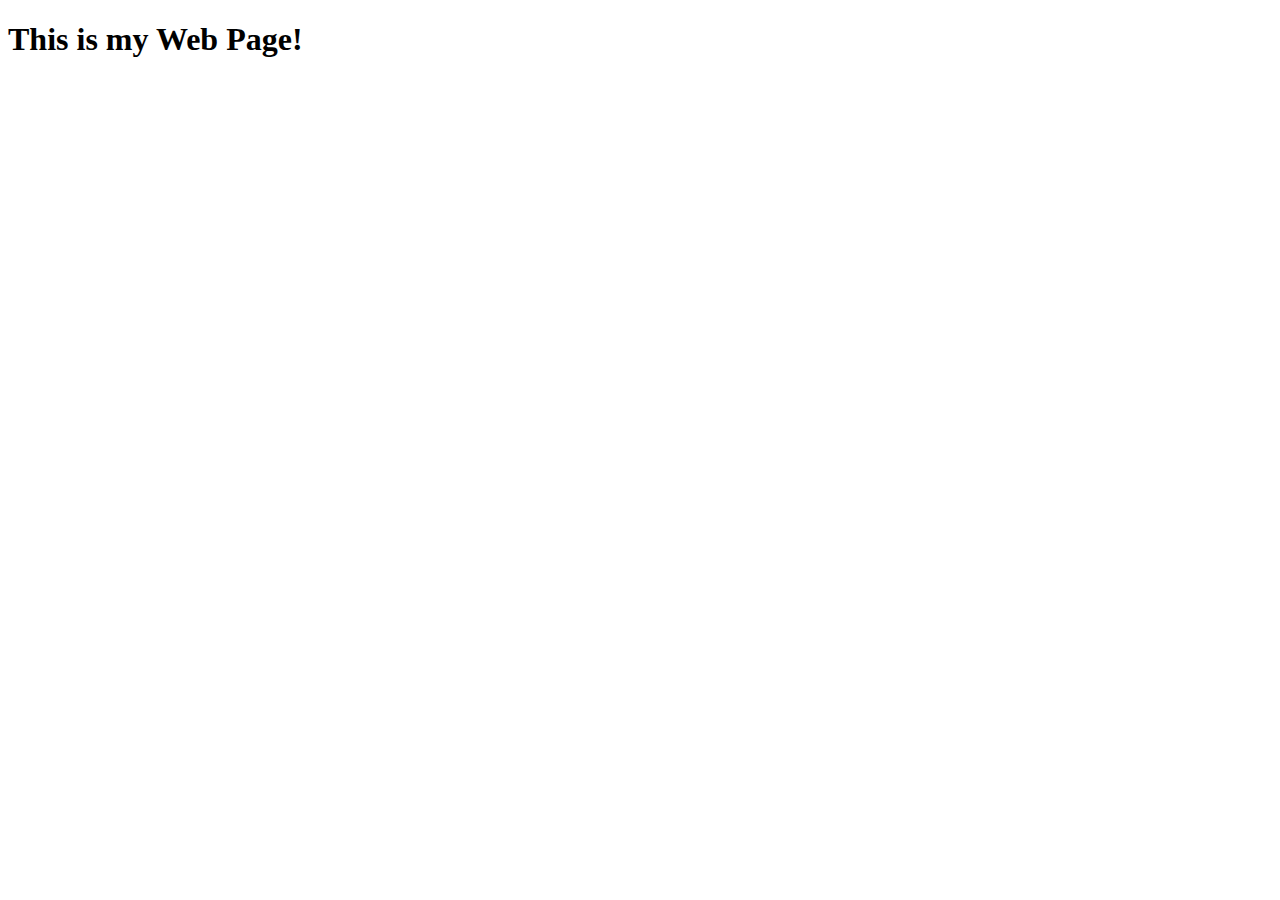
==== index.html @ e2c1d9ca "First Commit" ====
<!DOCTYPE html>
<html lang="en">
<head>
    <meta charset="UTF-8">
    <meta name="viewport" content="width=device-width, initial-scale=1.0">
    <title>Main Page</title>
</head>
<body>
    <h1>This is my Web Page!</h1>
</body>
</html>
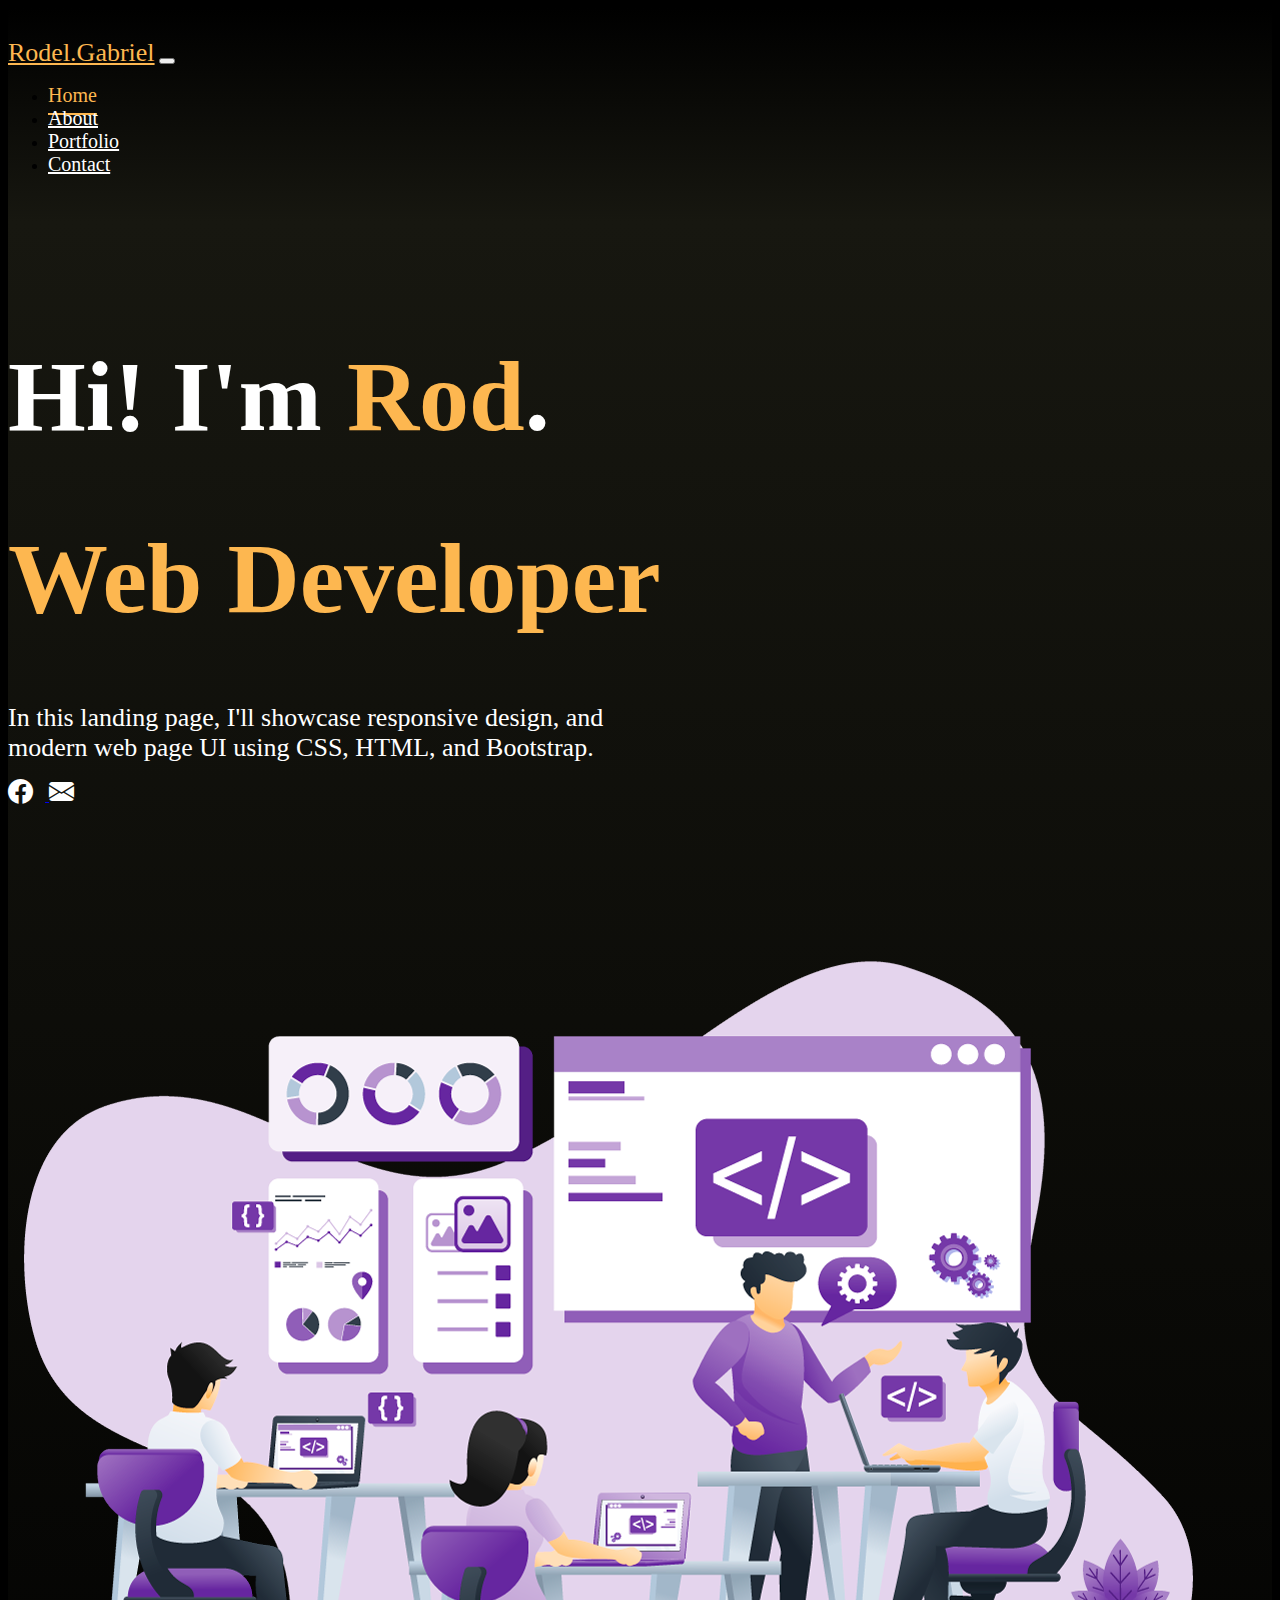
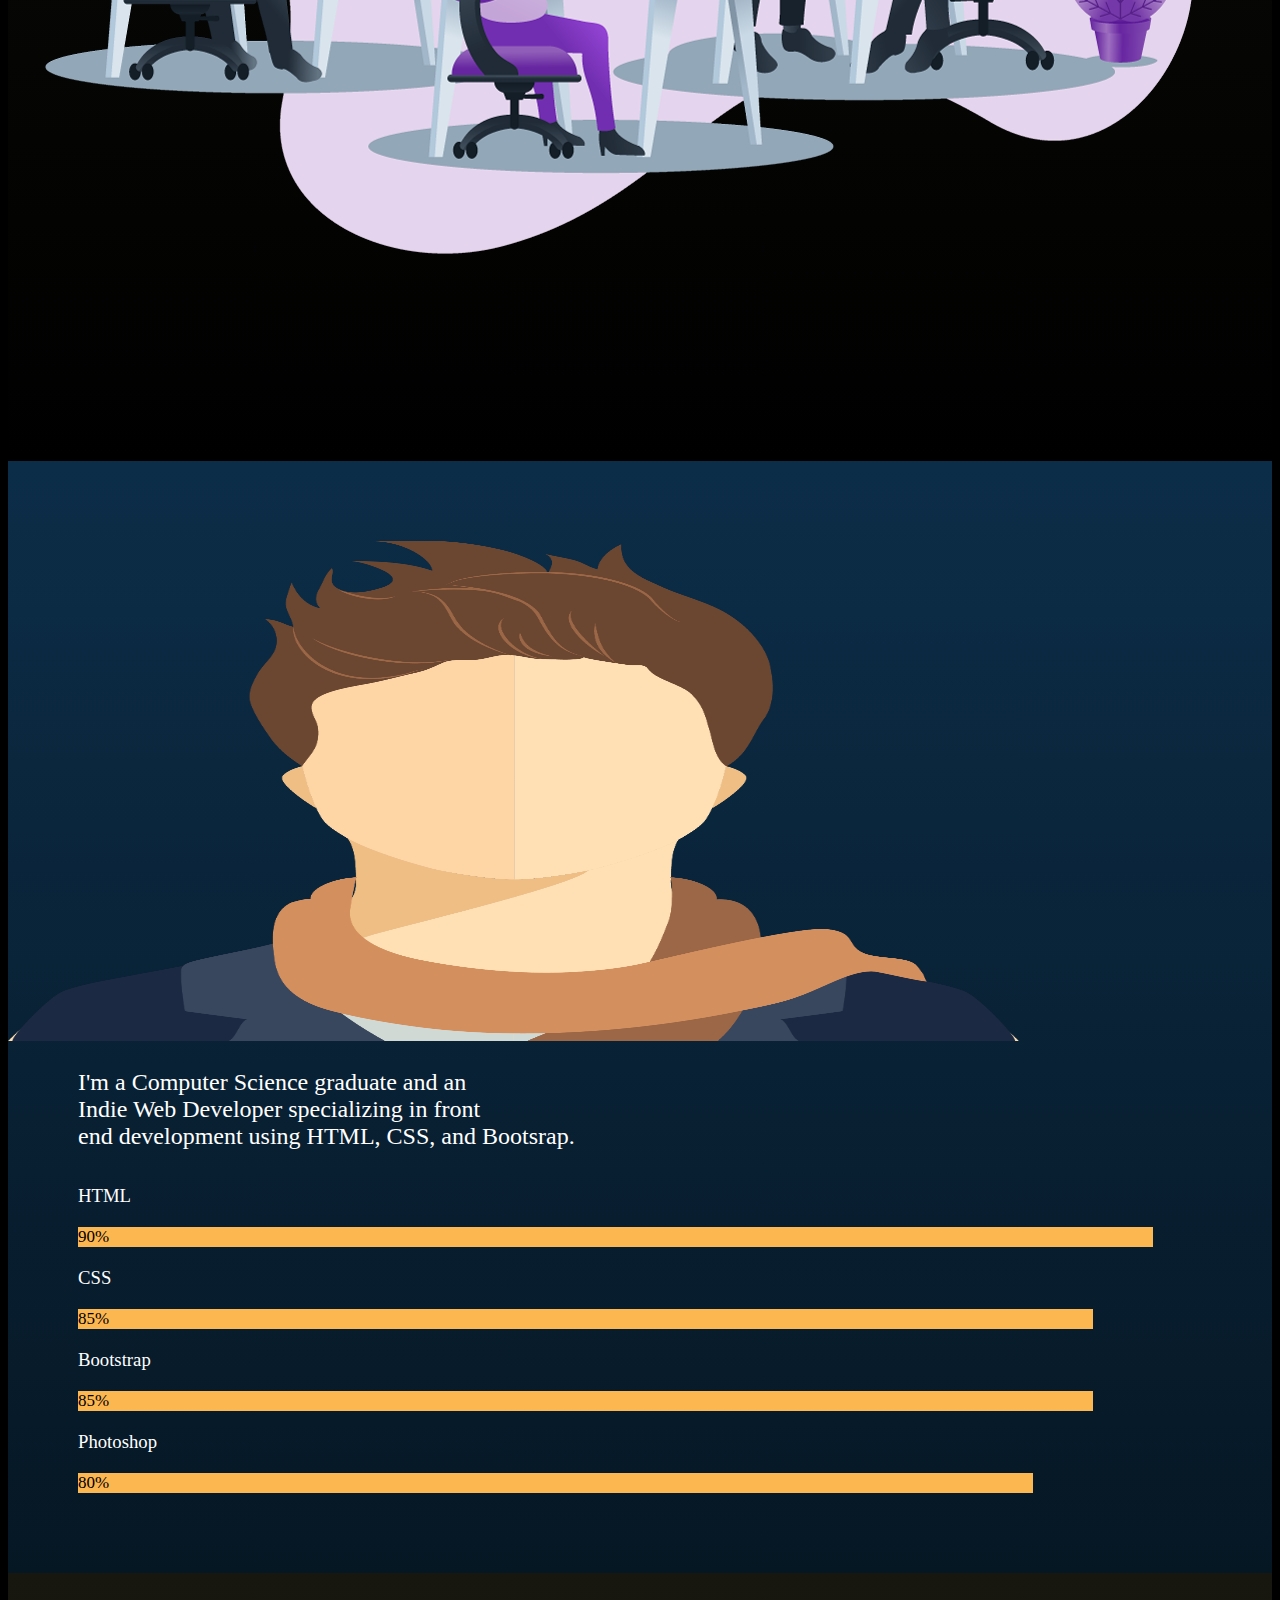
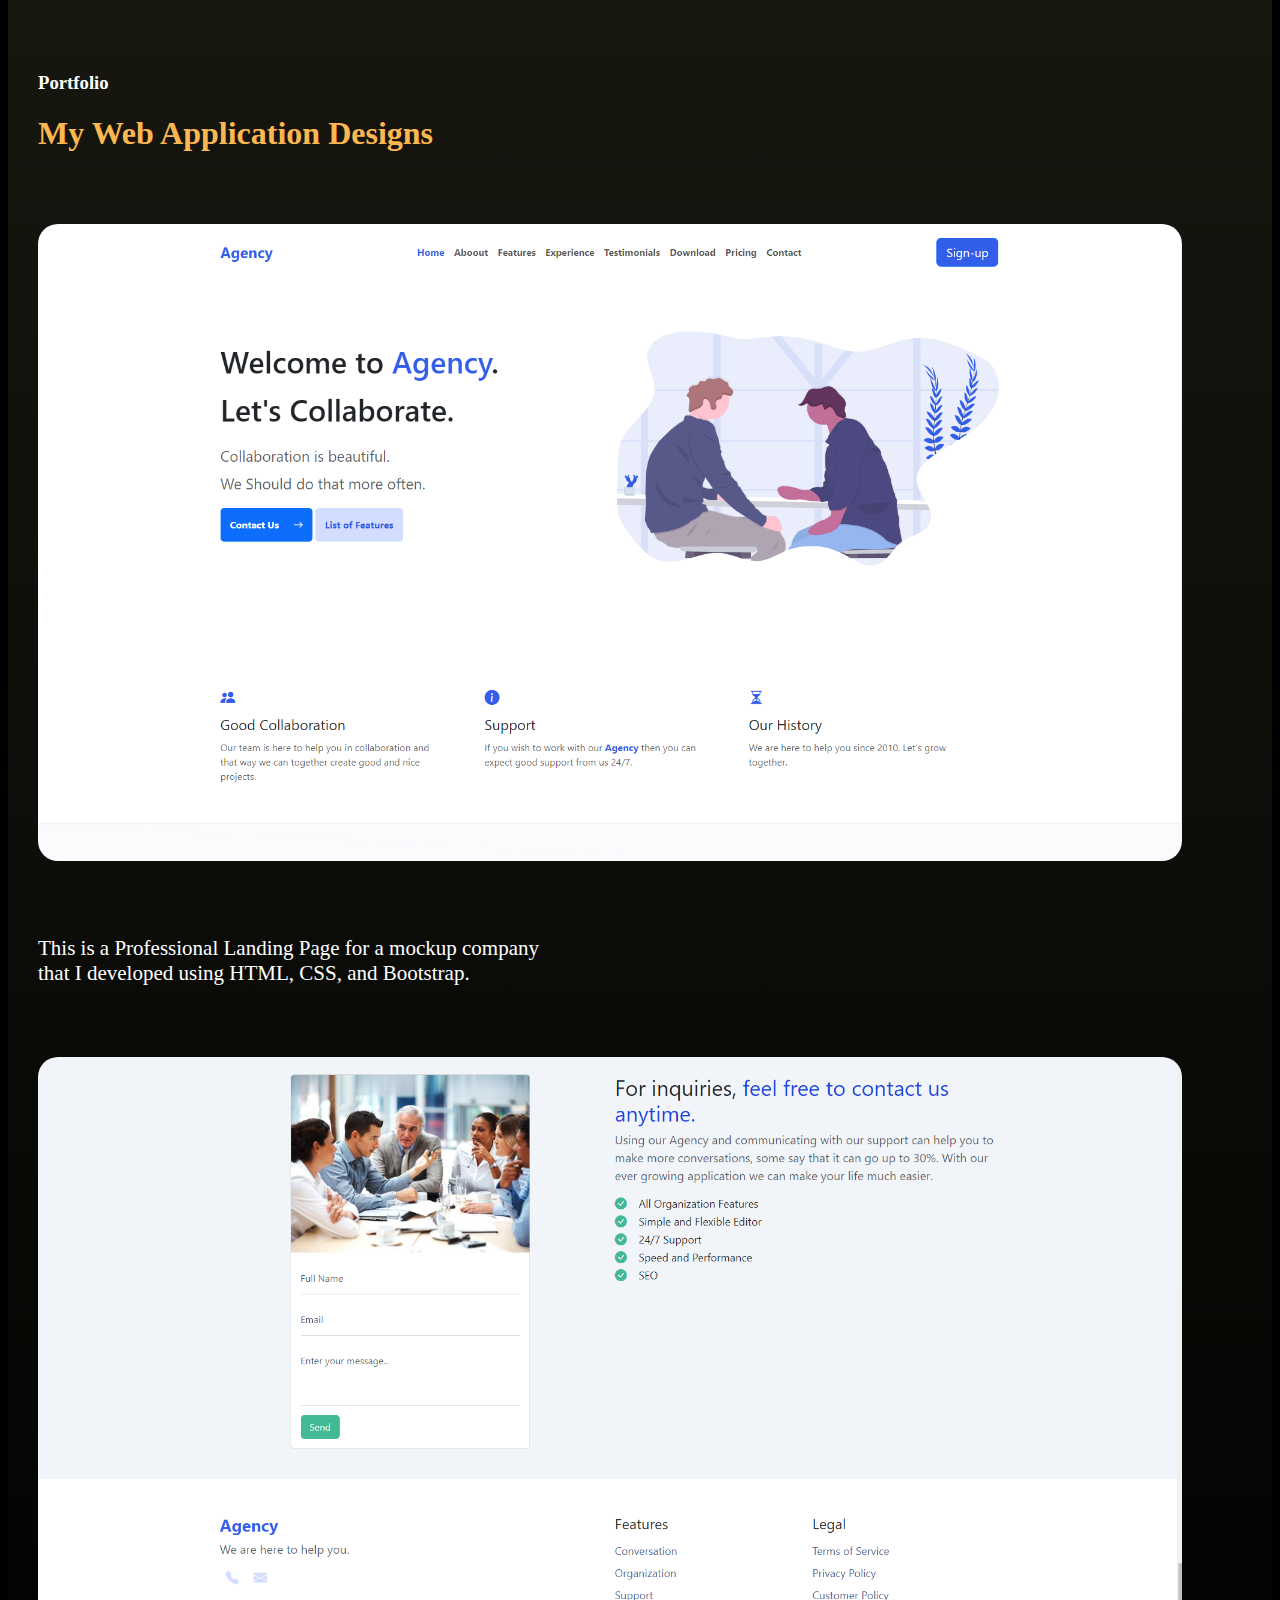
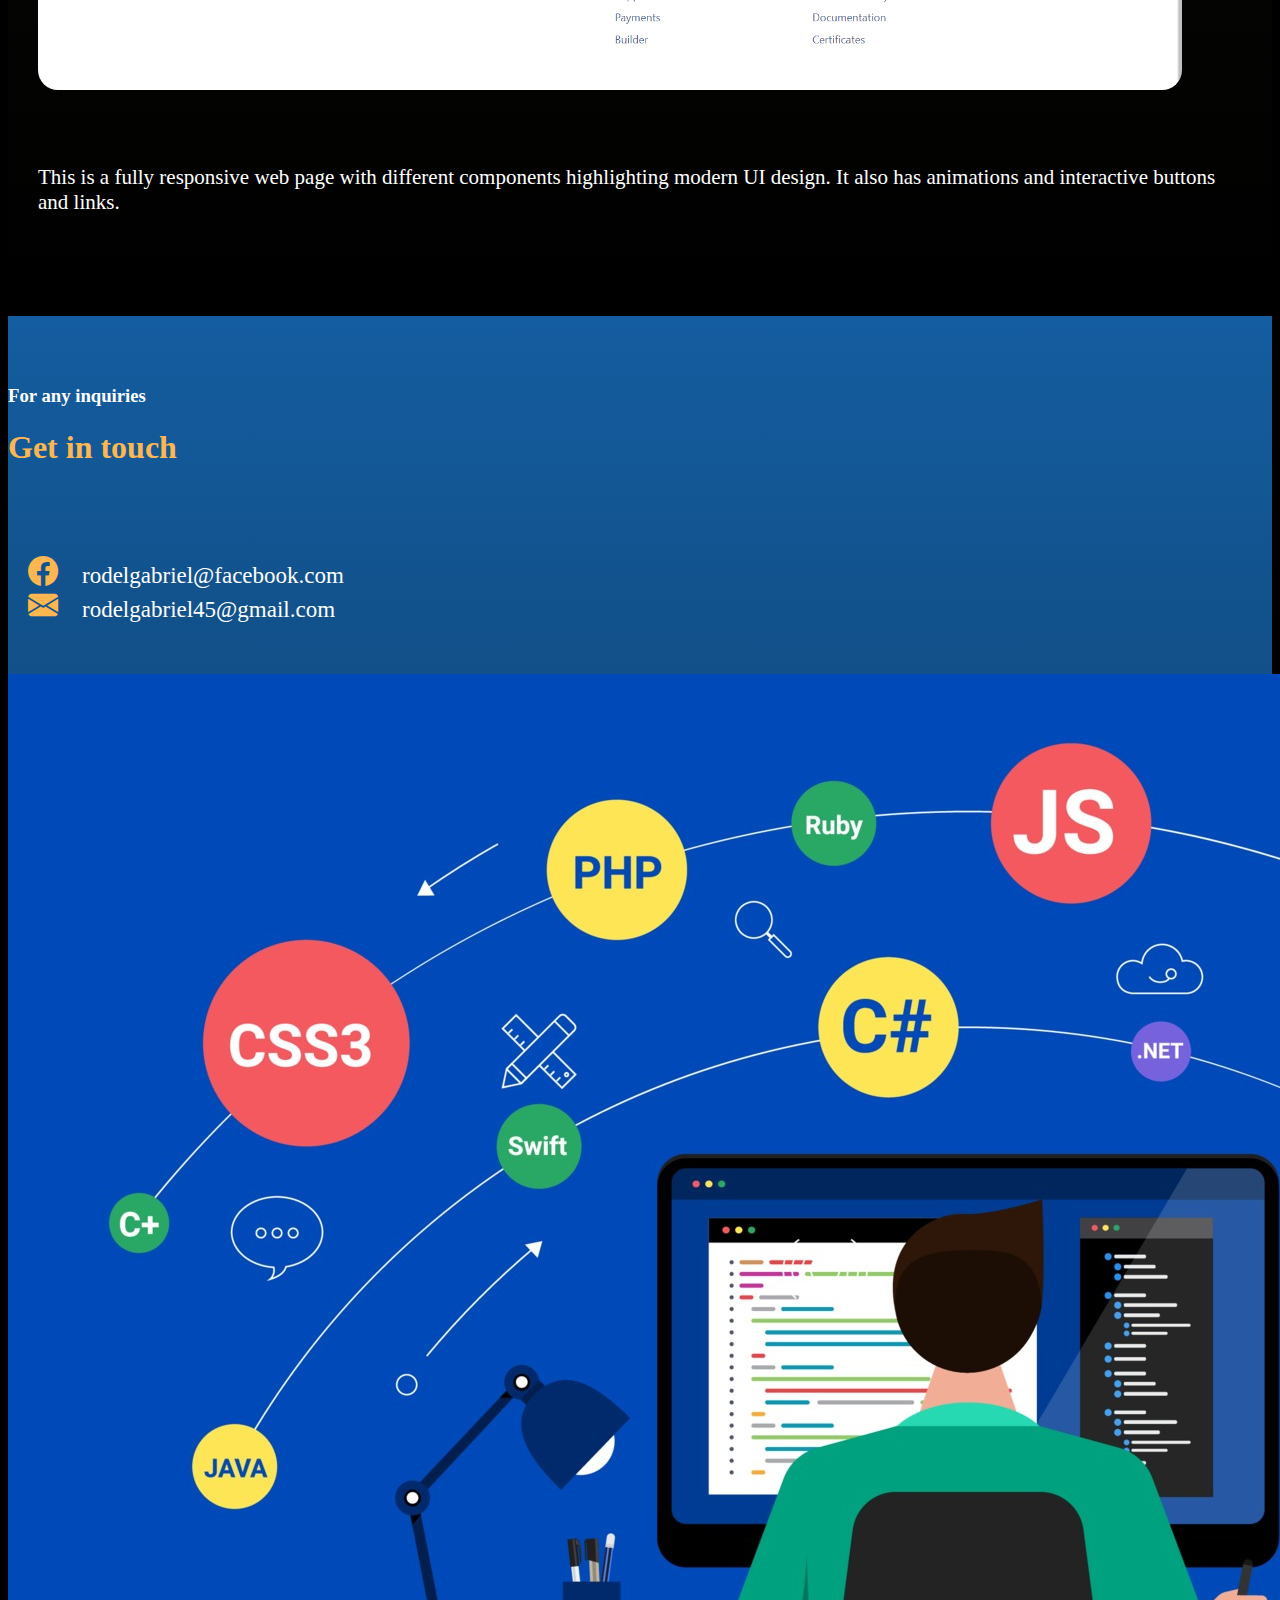
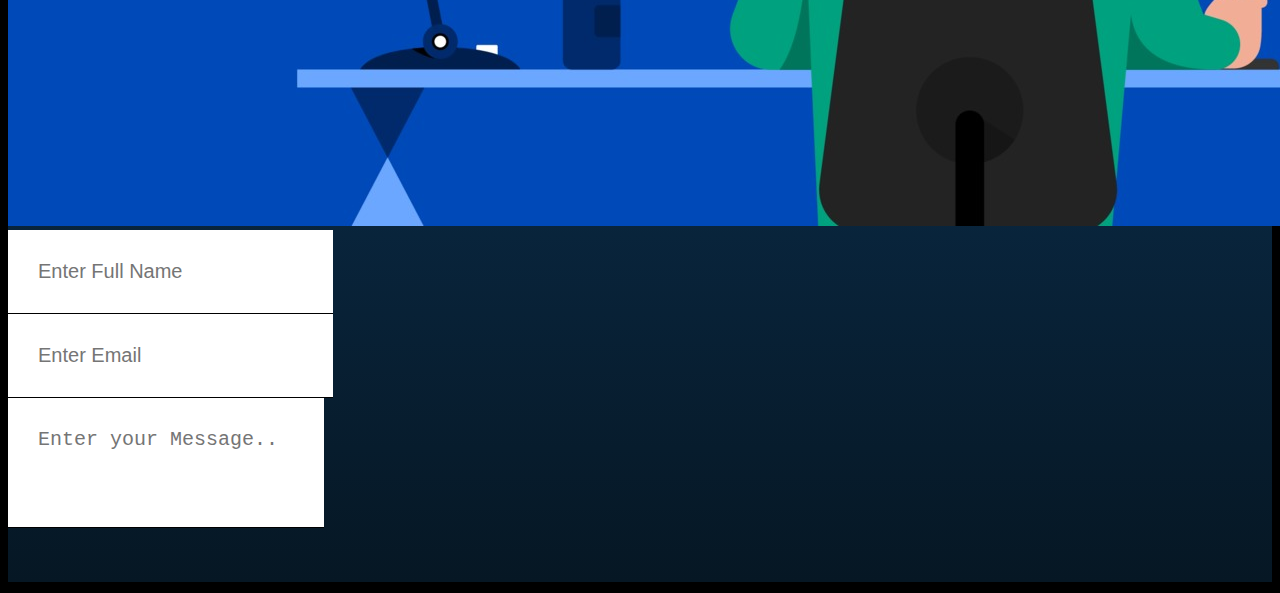
==== commit e5f771f3: "Add Navbar, Home, About, Portfolio, and Contact Section" ====
--- a/index.html
+++ b/index.html
@@ -4,8 +4,166 @@
     <meta charset="UTF-8">
     <meta name="viewport" content="width=device-width, initial-scale=1.0">
     <title>Main Page</title>
+
+    <!-- Bootstrap -->
+    <link href="https://cdn.jsdelivr.net/npm/bootstrap@5.3.2/dist/css/bootstrap.min.css" rel="stylesheet" integrity="sha384-T3c6CoIi6uLrA9TneNEoa7RxnatzjcDSCmG1MXxSR1GAsXEV/Dwwykc2MPK8M2HN" crossorigin="anonymous">
+    <link rel="stylesheet" href="https://cdn.jsdelivr.net/npm/bootstrap-icons@1.11.3/font/bootstrap-icons.min.css">
+    <link rel="stylesheet" href="styles.css">
+
 </head>
 <body>
-    <h1>This is my Web Page!</h1>
+    <!-- Navigation Bar -->
+    <nav class="navbar navbar-expand-lg">
+        <div class="container">
+            <a href="#home" class="navbar-brand">Rodel.Gabriel</a>
+
+            <button type="button" class="navbar-toggler " data-bs-toggle="collapse" data-bs-target="#navMenu">
+                <span class="navbar-toggler-icon"></span>
+            </button>
+            
+            <div class="collapse navbar-collapse" id="navMenu">
+                <ul class="navbar-nav ms-auto">
+                    <li class="nav-item">
+                        <a href="#home" class="nav-link active">Home</a>       
+                    </li>
+                    <li class="nav-item">
+                        <a href="#about" class="nav-link">About</a>
+                    </li>
+                    <li class="nav-item">
+                        <a href="#portfolio" class="nav-link">Portfolio</a>
+                    </li>
+                    <li class="nav-item">
+                        <a href="#contact" class="nav-link">Contact</a>
+                    </li>
+                </ul>
+            </div>
+
+        </div>
+    </nav>
+
+    <!-- Home / Header -->
+    <section id="home">
+        <div class="container">
+            <div class="row">
+                
+                <div class="col-md-8">
+                    <h1>Hi! I'm <span>Rod</span>.</h1>
+                    <h1><span>Web Developer</span></h1>
+                    <p>
+                        In this landing page, I'll showcase responsive design, and <br>
+                        modern web page UI using CSS, HTML, and Bootstrap.
+                    </p>
+                    <a href="#contact">
+                        <i class="bi bi-facebook" href="#contact"></i>
+                    </a>
+                    <a href="#contact">
+                        <i class="bi bi-envelope-fill"></i>
+                    </a>
+                </div>
+
+                <div class="col-md-4">
+                    <img src="images/homeimage.png" alt="Home Image" class="img-fluid">
+                </div>
+
+            </div>
+        </div>
+    </section>   <!-- End of Home / Header -->
+
+    <!-- About -->
+
+    <section id="about">
+        <div class="container">
+            <div class="row">
+                
+                <div class="col-md-6">
+                    <img src="images/avatar.png" alt="Avatar" class="img-fluid">
+                </div>
+
+                <div class="col-md-6 padding">
+                    <p class="lead">
+                        I'm a Computer Science graduate and an <br>Indie Web Developer specializing in  front <br>end development using HTML, CSS, and Bootsrap.  
+                    </p>
+                    <h3>HTML</h3>
+                    <div class="progress" role="progressbar">
+                        <div class="progress-bar bg-warning htmlBar">90%</div>
+                    </div>
+                    <h3>CSS</h3>
+                    <div class="progress" role="progressbar">
+                        <div class="progress-bar bg-warning cssBar">85%</div>
+                    </div>
+                    <h3>Bootstrap</h3>
+                    <div class="progress" role="progressbar">
+                        <div class="progress-bar bg-warning bootstrapBar">85%</div>
+                    </div>
+                    <h3>Photoshop</h3>
+                    <div class="progress" role="progressbar">
+                        <div class="progress-bar bg-warning photoshopBar">80%</div>
+                    </div>
+                </div>
+
+            </div>
+        </div>
+    </section> <!-- End of About -->
+
+    <!-- Portfolio -->
+
+    <section id="portfolio">
+        <div class="container text-center">
+            <div class="row">
+                <h3>Portfolio</h1>
+                <h1>My Web Application Designs</h2>
+                <div class="col-md-6">
+                    <img src="images/portfolio_webpage1.png" alt="Portfolio Web Page1" class="img-fluid scaleOne">
+                    <p>This is a Professional Landing Page for a mockup company<br> that I developed using HTML, CSS, and Bootstrap.</p>
+                </div>
+
+                <div class="col-md-6">
+                    <img src="images/portfolio_webpage2.png" alt="Portfolio Web Page2" class="img-fluid scaleTwo">
+                    <p>This is a fully responsive web page with different components highlighting modern UI design. It also has animations and interactive buttons and links.</p>
+                </div>
+
+            </div>
+        </div>
+    </section>   <!-- End of Portfolio -->
+
+    <!-- Contact -->
+
+    <section id="contact">
+        <div class="container text-center">
+            <div class="row">
+                <h3>For any inquiries</h1>
+                <h1>Get in touch</h2>
+
+                <div class="col-md-6 contacts">
+                    <div class="d-flex">
+                        <i class="bi bi-facebook"></i>
+                        <a href="">rodelgabriel@facebook.com</a>
+                    </div>
+                    <div class="d-flex text-end">
+                        <i class="bi bi-envelope-fill"></i> 
+                        <a href="">rodelgabriel45@gmail.com</a>
+                    </div>
+                </div>
+
+                <div class="col-md-6">
+                    <div class="card">
+                        <img src="images/web_progammer.jpg" alt="Web Programmer Image" class="card-img-top">
+                        <div class="card-body">
+                            <form>
+                                <input type="text" id="fullName" class="form-control" placeholder="Enter Full Name">
+                                <input type="email" id="email" class="form-control" placeholder="Enter Email">
+                                <textarea id="message" rows="3" class="form-control" placeholder="Enter your Message.."></textarea>
+                            </form>
+                        </div>
+                    </div>
+                </div>
+
+            </div>
+        </div>
+    </section>
+
+
+    <!-- Bootstrap -->
+    <script src="https://cdn.jsdelivr.net/npm/bootstrap@5.3.2/dist/js/bootstrap.bundle.min.js" integrity="sha384-C6RzsynM9kWDrMNeT87bh95OGNyZPhcTNXj1NW7RuBCsyN/o0jlpcV8Qyq46cDfL" crossorigin="anonymous"></script>
 </body>
 </html>--- a/styles.css
+++ b/styles.css
@@ -0,0 +1,279 @@
+:root {
+    --primary-color: #FDB750;
+    --primary-darkblue: #061724;
+    --primary-lightblue: #145DA0;
+}
+
+body {
+    background-color: black;
+}
+
+/* NavBar */
+
+.navbar {
+    padding: 30px 0px;
+    background-image: linear-gradient(to top, #171710 0, black 100%);
+    border: none;
+}
+
+.navbar .navbar-brand {
+    font-size: 26px;
+    color: var(--primary-color);
+}
+
+.navbar a{
+    color: #ffffff;
+    transition: all ease 0.4s;
+    font-weight: 400;
+}
+
+.navbar ul li a {
+    font-size: 20px;
+}
+
+.navbar ul li a.active {
+    color: var(--primary-color) !important;
+    text-decoration-line: underline;
+    text-underline-offset: 11px;
+}
+
+.navbar a:hover,
+.navbar a:active,
+.navbar a:focus {
+    color: var(--primary-color);
+    text-decoration-line: underline;
+    text-underline-offset: 11px;
+}
+
+
+/* Home */
+
+#home {
+    padding: 50px 0px;
+    background-image: linear-gradient(to bottom, #171710 0, black 100%);
+    position: relative;
+}
+
+#home h1 {
+    font-size: 100px;
+    color: white;
+}
+
+#home span {
+    color: var(--primary-color);
+}
+
+#home p {
+    font-size: 26px;
+    color: #ffffff;
+    margin: 16px 0px;
+}
+
+#home i {
+    color: #ffffff;
+    font-size: 25px;
+    margin-right: 12px;
+    transition: all ease 0.4s;
+}
+
+#home i:hover,
+#home i:active,
+#home i:focus {
+    color: var(--primary-color);
+    cursor: pointer;
+}
+
+
+/* About */
+
+#about {
+    padding: 80px 0px;
+    background-image: linear-gradient(to bottom, #0C2D48 0, var(--primary-darkblue) 100%);
+    border: none;
+}
+
+#about img {
+    width: 80%;
+    height: 500px;
+}
+
+#about .progress {
+    margin-top: 20px;    
+}
+
+#about .padding {
+    padding-left: 70px;
+}
+
+#about h3{
+    color: #ffffff;
+    font-weight: 400;
+    margin-top: 20px;
+}
+
+#about .lead {
+    font-size: 24px;
+    color: #ffffff;
+    margin-bottom: 35px;
+}
+
+#about .progress-bar {
+    color: black;
+    font-size: 17px;
+}
+
+#about .progress-bar.htmlBar {
+    width: 90%;
+}
+
+#about .progress-bar.cssBar {
+    width: 85%;
+}
+
+#about .progress-bar.bootstrapBar {
+    width: 85%;
+}
+
+#about .progress-bar.photoshopBar {
+    width: 80%;
+}
+
+#about .progress-bar.bg-warning {
+    background-color: var(--primary-color) !important;
+}
+
+/* Portfolio */
+
+#portfolio {
+    padding: 80px 30px;
+    background-image: linear-gradient(to bottom, #171710 0, black 100%);
+}
+
+#portfolio h3 {
+    color: #ffffff;
+}
+
+#portfolio h1 {
+    color: var(--primary-color);
+}
+
+#portfolio img {
+    margin: 50px 0px;
+    border-radius: 20px;
+    border: none;
+    width: 95%;
+}
+
+#portfolio img.scaleOne {
+    transition: all ease 0.4s;
+    z-index: 1;
+}
+
+#portfolio img.scaleTwo {
+    transition: all ease 0.4s;
+}
+
+#portfolio img.scaleOne:hover,
+#portfolio img.scaleOne:active,
+#portfolio img.scaleOne:focus {
+    transform: scale(1.2);
+    cursor: pointer;
+}
+
+#portfolio img.scaleTwo:hover,
+#portfolio img.scaleTwo:active,
+#portfolio img.scaleTwo:focus {
+    transform: scale(1.2);
+    cursor: pointer;
+}
+
+#portfolio p {
+    color: #ffffff;
+    font-size: 21px;
+}
+
+/* Contact */
+
+#contact {
+    padding: 50px 0px;
+    background-image: linear-gradient(to bottom, var(--primary-lightblue) 0, var(--primary-darkblue) 100%);
+}
+
+#contact i {
+    color: var(--primary-color);
+    font-size: 30px;
+    margin-right: 20px;
+}
+
+#contact a {
+    font-size: 23px;
+    transition: all ease 0.3s;
+}
+
+#contact a:hover,
+#contact a:active,
+#contact a:focus {
+    color: var(--primary-color);
+}
+
+#contact a {
+    text-decoration: none;
+    color: #ffffff;
+}
+
+#contact h3 {
+    color: #ffffff;
+}
+
+#contact h1 {
+    color: var(--primary-color);
+    margin-bottom: 40px;
+}
+
+#contact .contacts {
+    padding: 50px 20px;
+}
+
+#contact .card {
+    max-width: 500px;
+    border: none;
+    border-radius: 6px;
+    transition: all ease 0.4s;
+    cursor: pointer;
+}
+
+#contact .card:hover,
+#contact .card:active,
+#contact .card:focus {
+    transform: scale(1.1);
+}
+
+
+#contact input {
+    font-size: 20px;
+    padding: 30px;
+    border: none;
+    border-radius: 0px;
+    border-bottom: 1px solid black;
+}
+
+#contact input.form-control:focus {
+    box-shadow: none;
+}
+
+#contact textarea {
+    font-size: 20px;
+    padding: 30px;
+    border: none;
+    border-radius: 0px;
+    border-bottom: 1px solid black;
+    resize: none;
+}
+
+#contact textarea.form-control:focus {
+    box-shadow: none;
+}
+
+
+
+
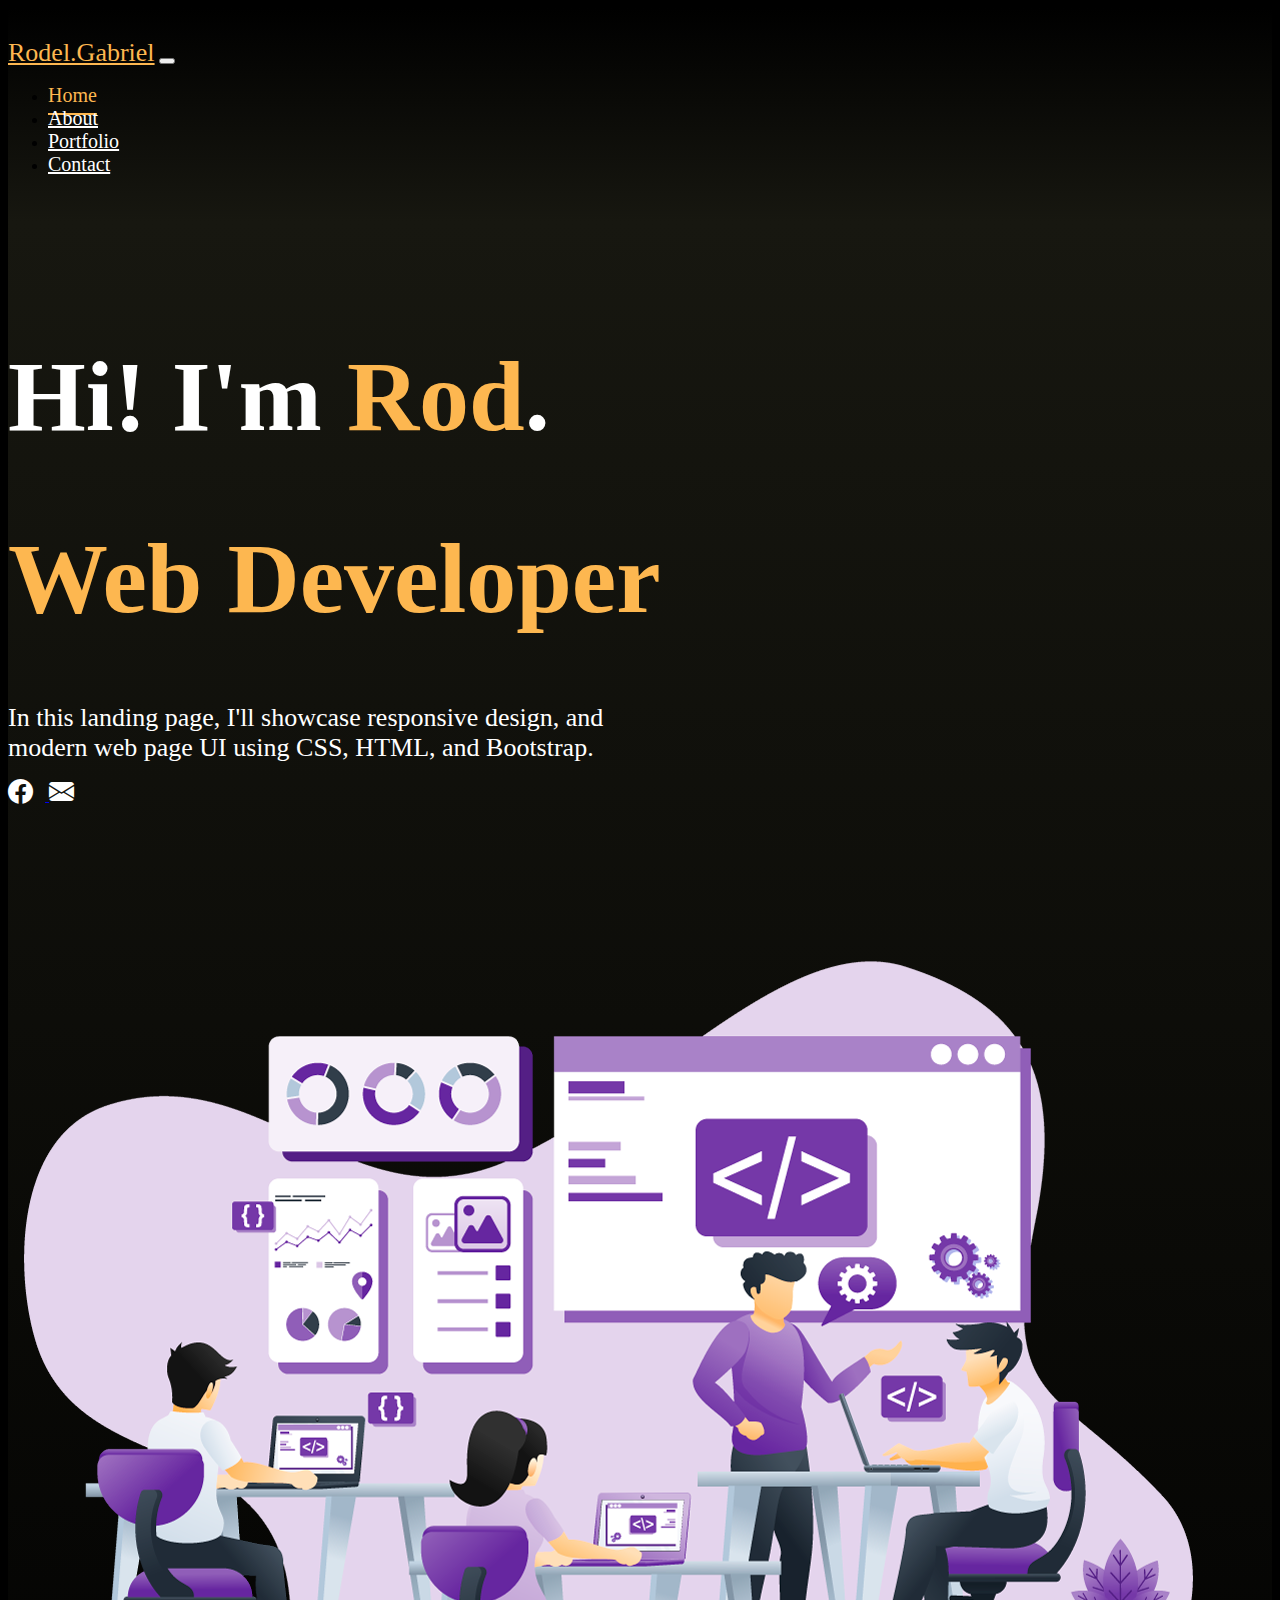
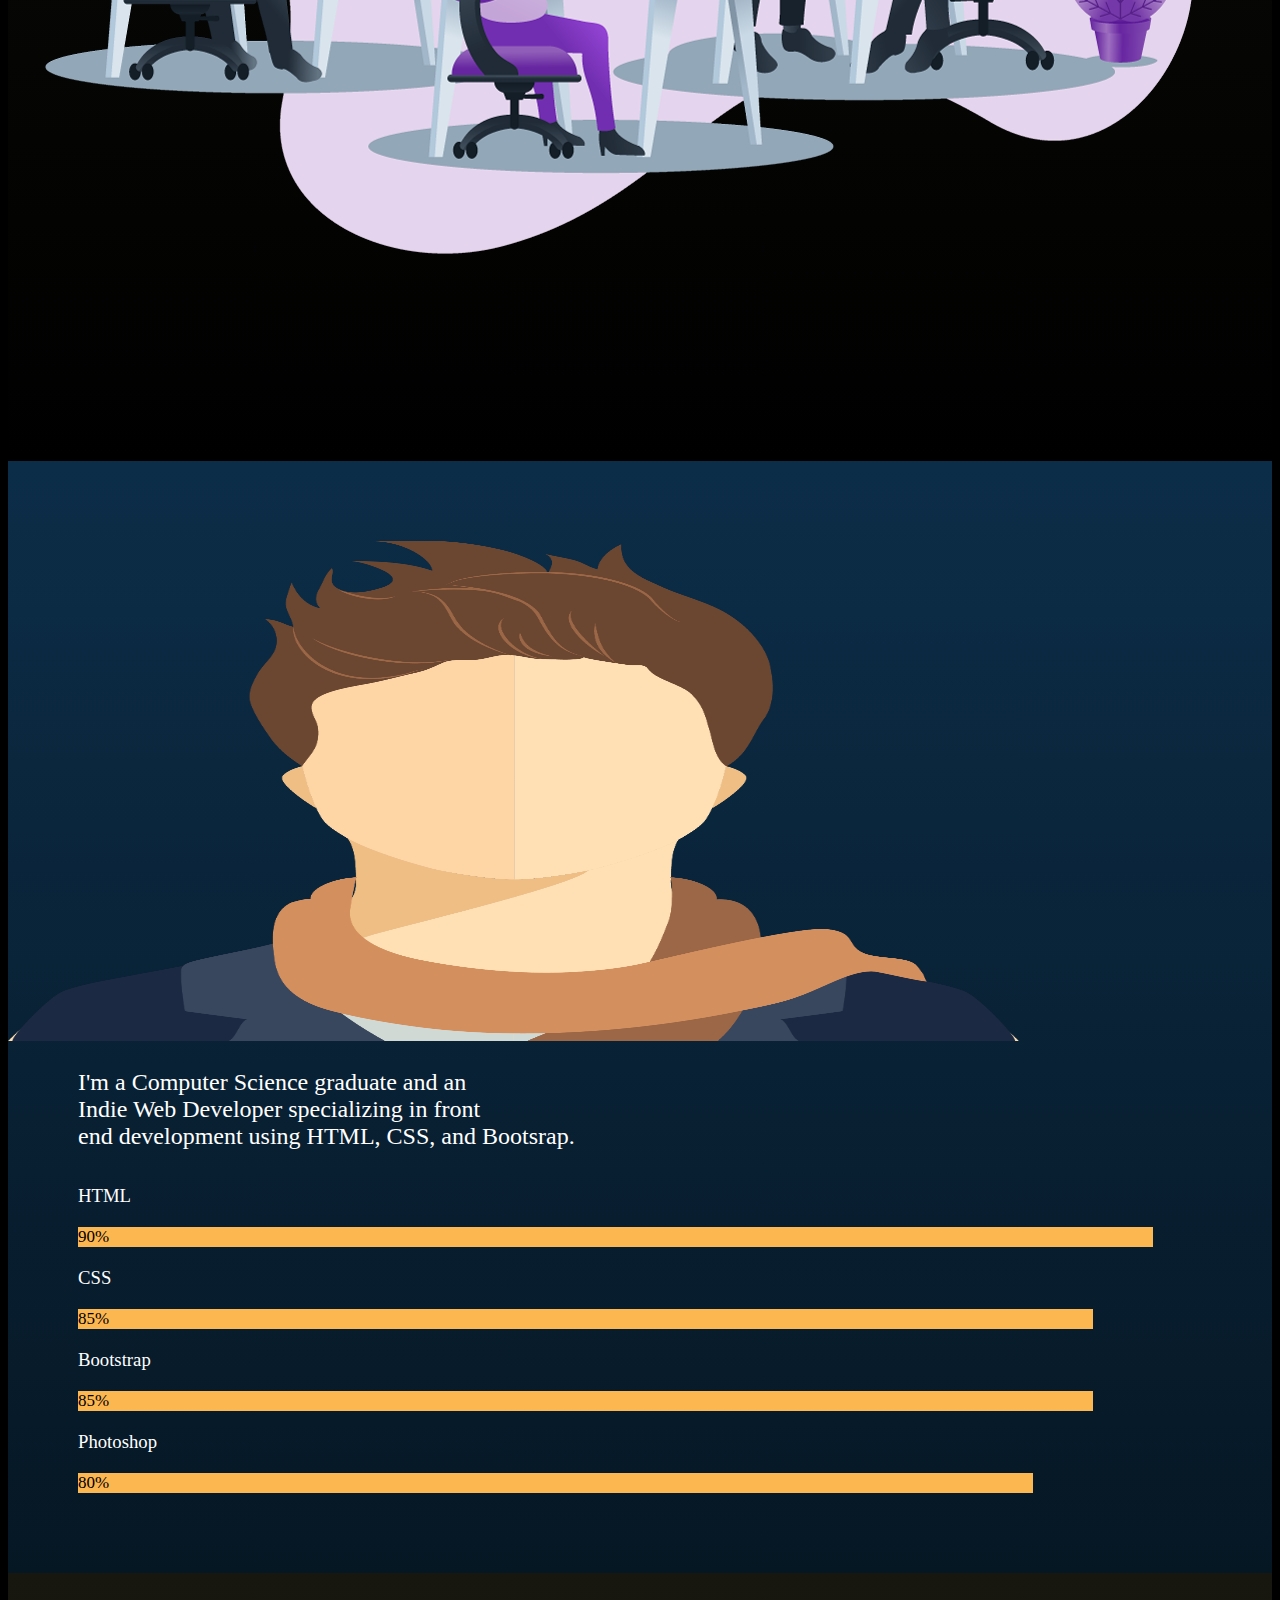
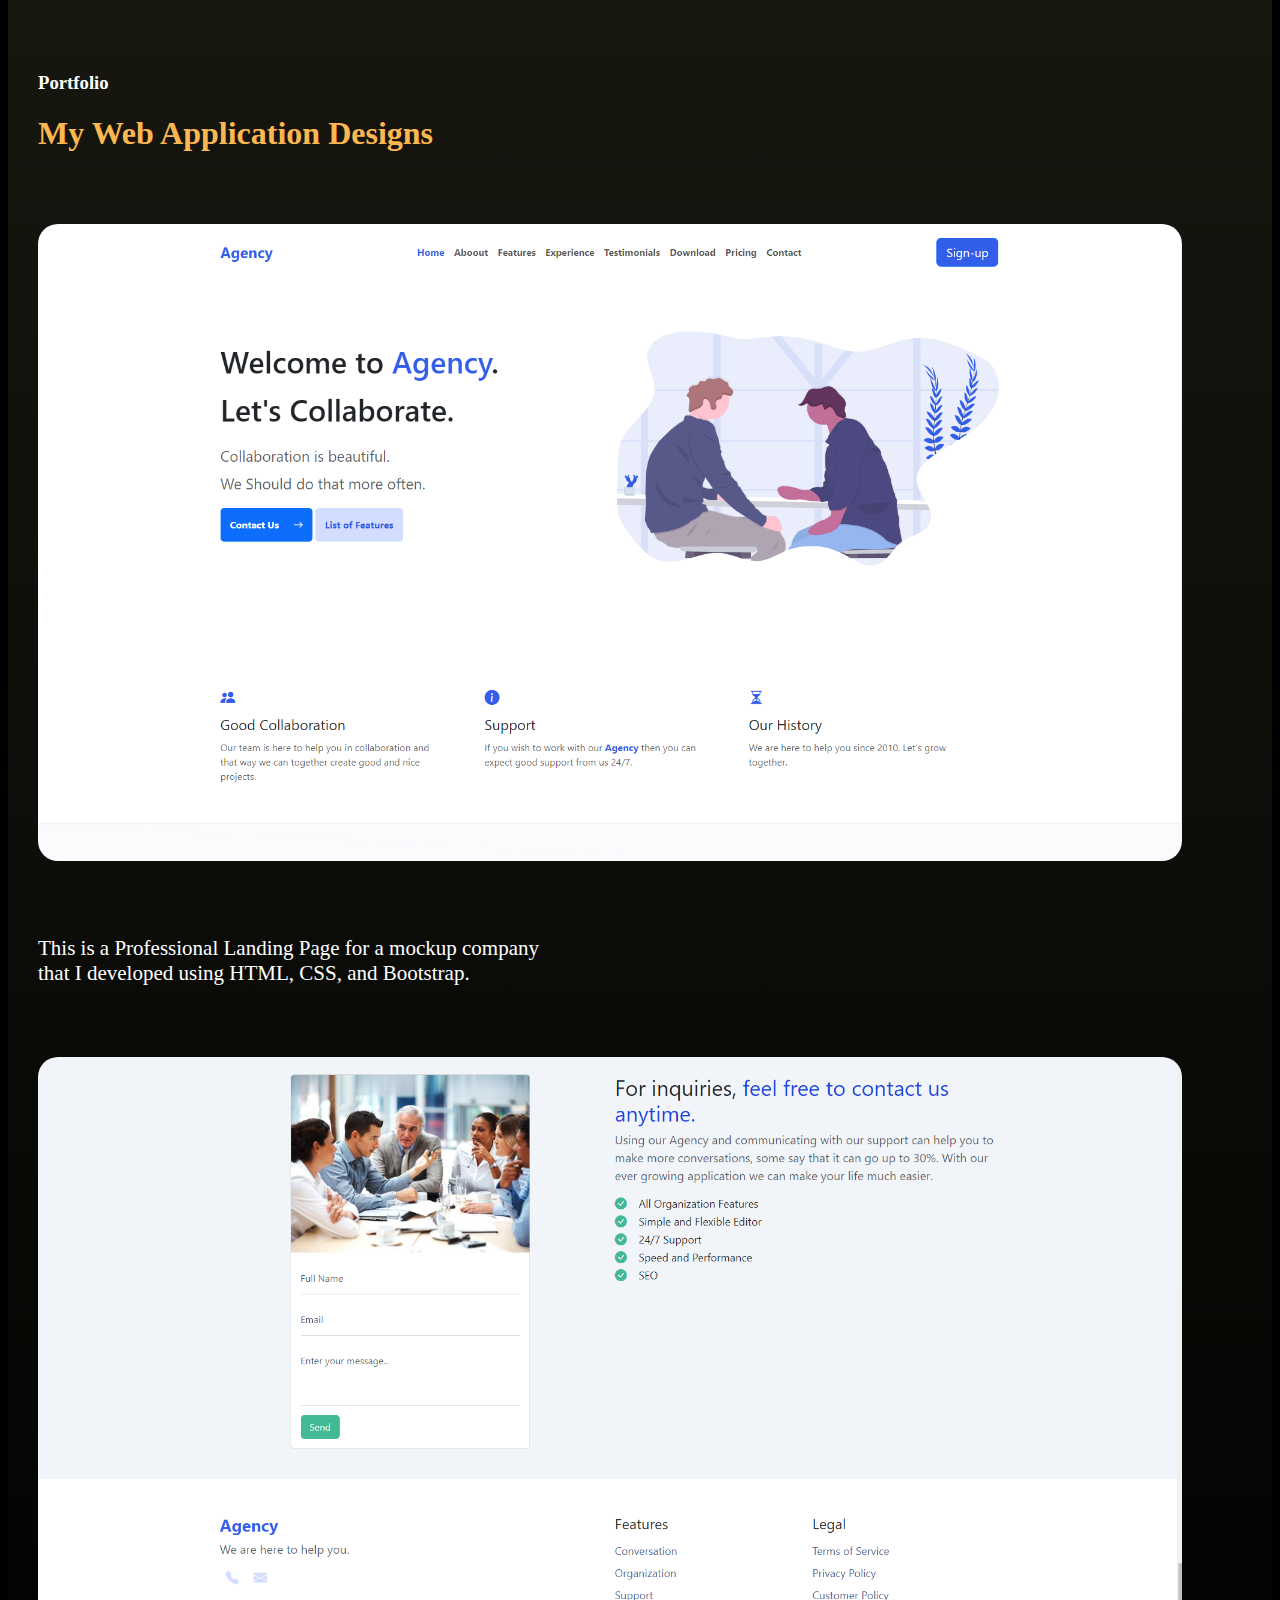
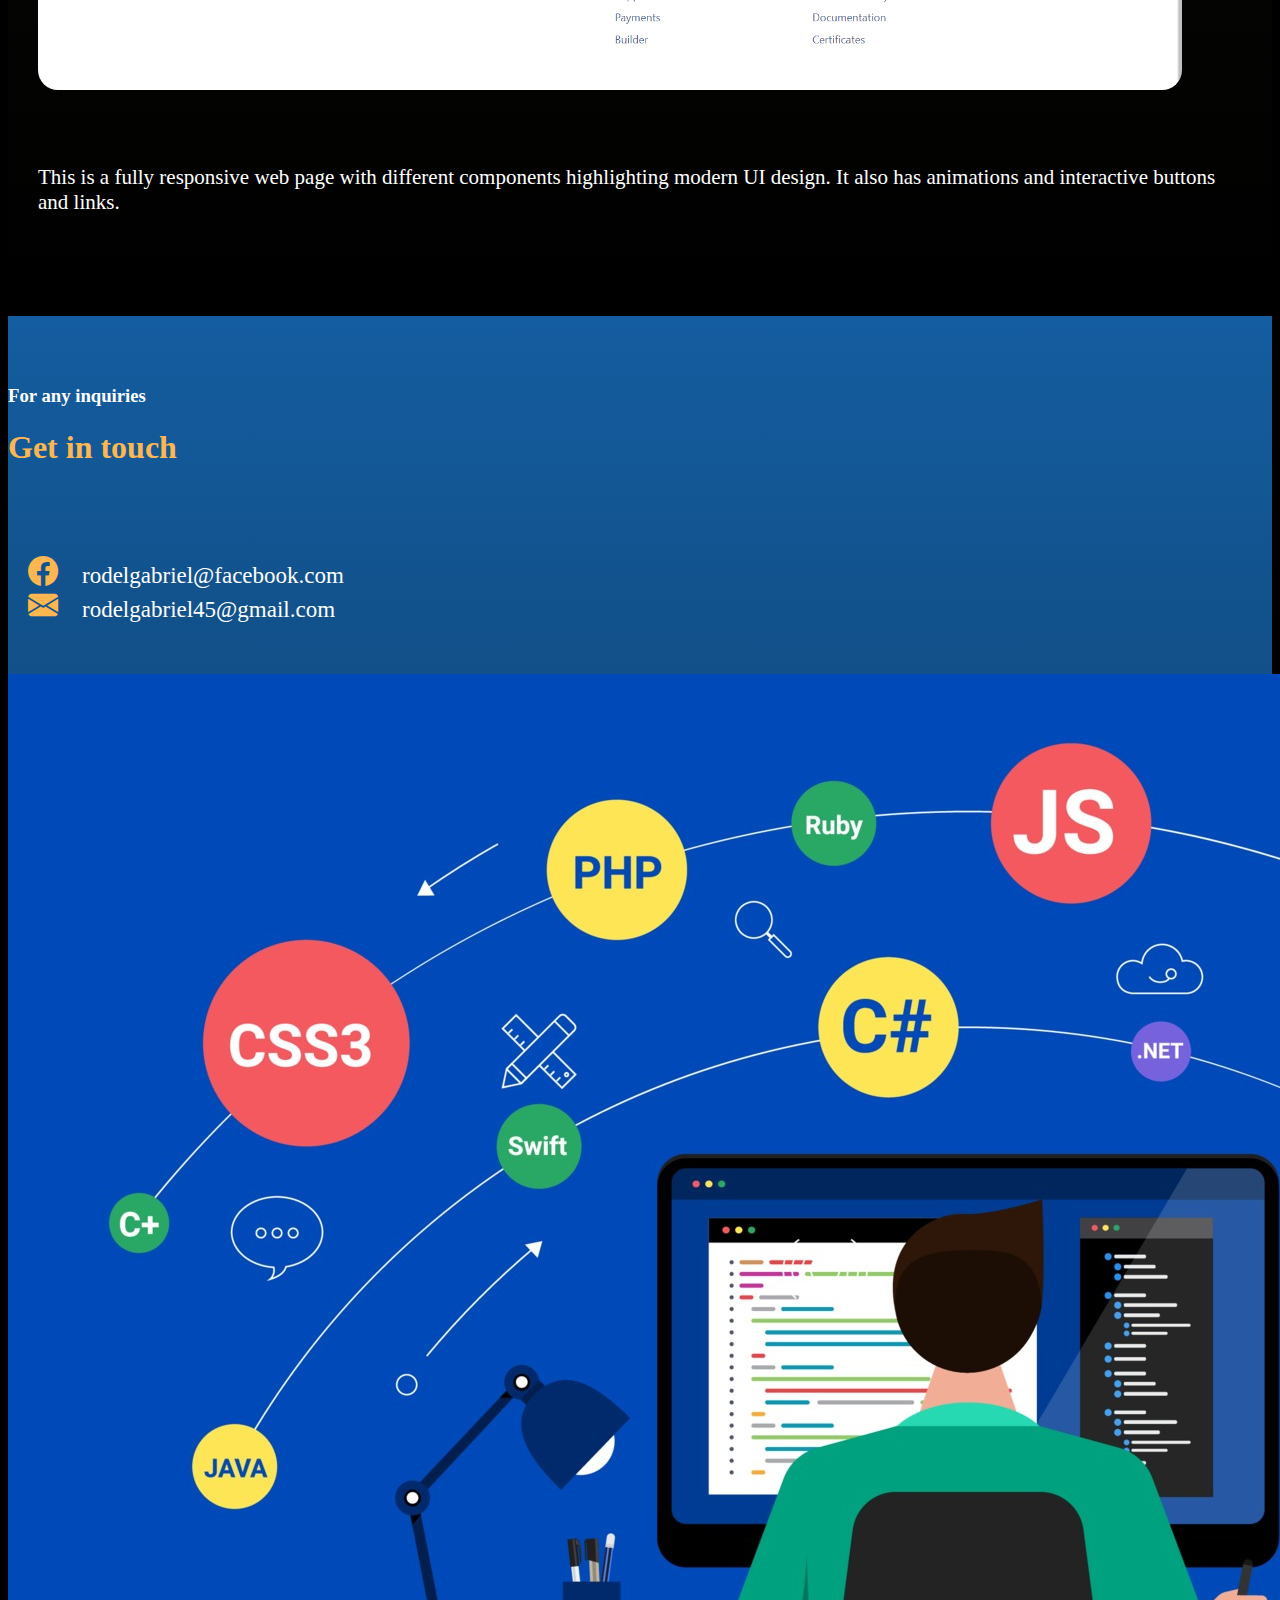
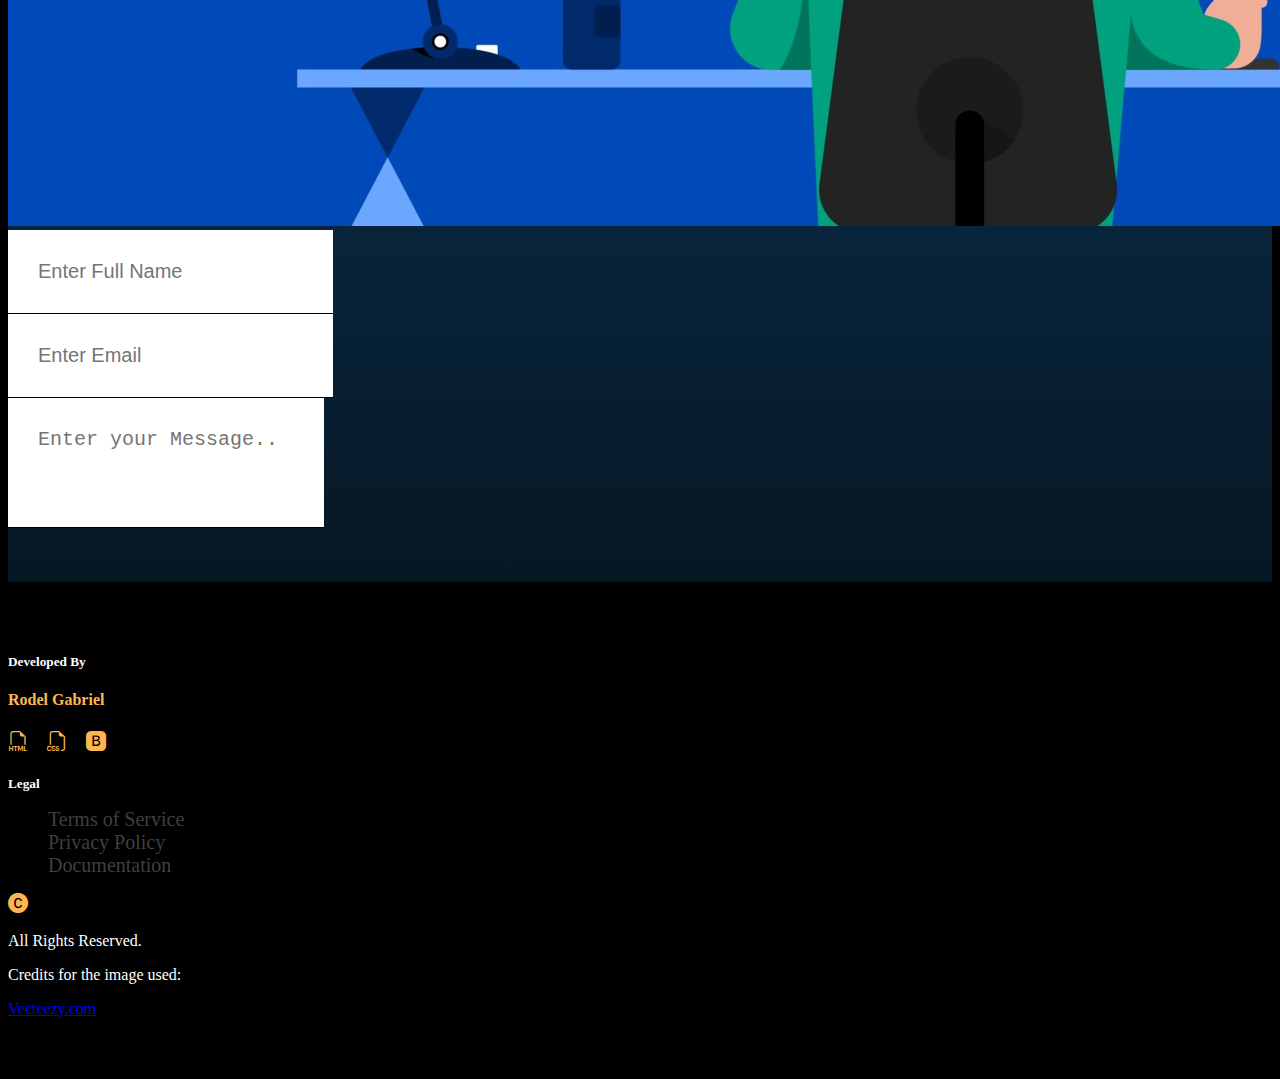
==== commit 6b87c2dc: "Add footer" ====
--- a/index.html
+++ b/index.html
@@ -162,6 +162,52 @@
         </div>
     </section>
 
+    <!-- Footer -->
+
+    <footer id="footer">
+        <div class="container">
+            <div class="row">
+
+                <div class="col-md-6">
+                    <h5>Developed By</h3>
+                    <h4>Rodel Gabriel</h2>
+                    <div class="d-flex">
+                        <i class="bi bi-filetype-html"></i>
+                        <i class="bi bi-filetype-css"></i>
+                        <i class="bi bi-bootstrap-fill"></i>
+                    </div>
+                </div>
+
+                <div class="col-md-3">
+                    <h5>Legal</h5>
+                    <ul class="list-unstyled">
+                        <li>
+                            <a href="#">Terms of Service</a>
+                        </li>
+                        <li>
+                            <a href="#">Privacy Policy</a>
+                        </li>
+                        <li>
+                            <a href="#">Documentation</a>
+                        </li>
+                    </ul>    
+                </div>
+
+                <div class="col-md-3">
+                    <div class="d-flex">
+                        <i class="bi bi-c-circle-fill"></i>
+                        <p>All Rights Reserved.</p>
+                    </div> 
+                    <div class="d-flex">
+                        <p>Credits for the image used:</p>
+                        <a href="Vecteezy.com" class="ms-3">Vecteezy.com</a>
+                    </div>
+                </div>
+
+            </div>
+        </div>
+    </footer>
+
 
     <!-- Bootstrap -->
     <script src="https://cdn.jsdelivr.net/npm/bootstrap@5.3.2/dist/js/bootstrap.bundle.min.js" integrity="sha384-C6RzsynM9kWDrMNeT87bh95OGNyZPhcTNXj1NW7RuBCsyN/o0jlpcV8Qyq46cDfL" crossorigin="anonymous"></script>
--- a/styles.css
+++ b/styles.css
@@ -274,6 +274,37 @@
     box-shadow: none;
 }
 
-
-
-
+/* Footer */
+
+#footer {
+    padding: 50px 0px;
+}
+
+#footer h5 {
+    color: #ffffff;
+    margin-bottom: 15px;
+}
+
+#footer h4 {
+    color: var(--primary-color);
+}
+
+#footer i {
+    color: var(--primary-color);
+    font-size: 20px;
+    margin-right: 15px;
+}
+
+#footer p {
+    color: #ffffff;
+}
+
+
+#footer ul li a {
+    text-decoration: none;
+    color: #ffffff42;
+    font-size: 20px;
+}
+
+
+
